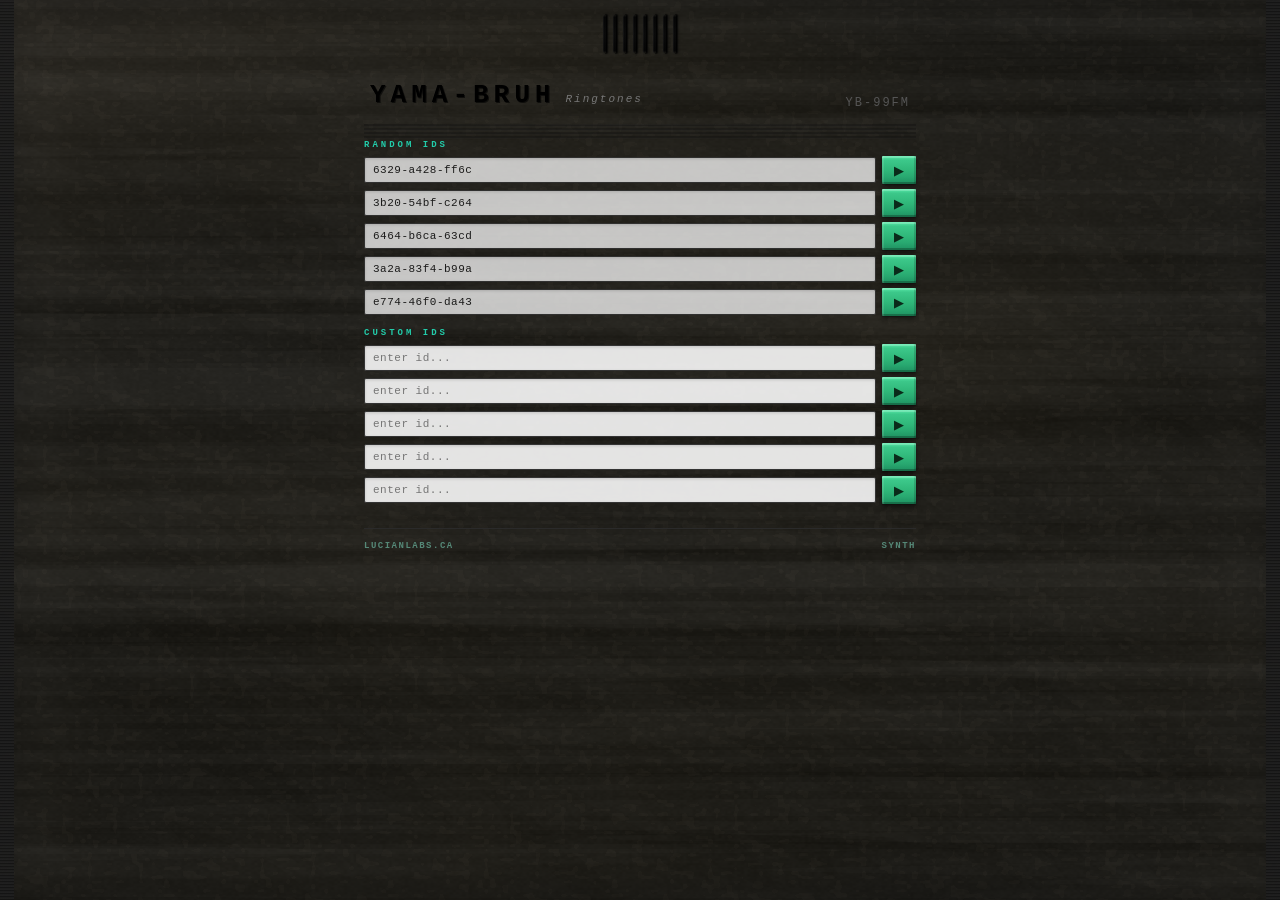
==== www/ringtones.html @ 9743370c "native synth binary with crossterm fix, FM voices, drums, soft limiter - Fix audio death: move cross" ====
<!DOCTYPE html>
<html lang="en">
<head>
  <meta charset="UTF-8">
  <meta name="viewport" content="width=device-width, initial-scale=1.0">
  <title>YAMA-BRUH — Ringtones</title>
  <link rel="icon" type="image/svg+xml" href="favicon.svg">
  <link rel="stylesheet" href="style.css">
</head>
<body>
  <!-- GLSL background canvas -->
  <canvas id="bg-canvas"></canvas>

  <div id="app">
    <!-- Air vents -->
    <div class="air-vents">
      <div class="vent-slat"></div>
      <div class="vent-slat"></div>
      <div class="vent-slat"></div>
      <div class="vent-slat"></div>
      <div class="vent-slat"></div>
      <div class="vent-slat"></div>
      <div class="vent-slat"></div>
      <div class="vent-slat"></div>
    </div>

    <!-- Header plate -->
    <div class="plate-header">
      <div class="brand-group">
        <a href="index.html" class="brand" style="text-decoration:none;color:inherit;">YAMA-BRUH</a>
        <div class="brand-sub">Ringtones</div>
      </div>
      <div class="model-text">YB-99FM</div>
    </div>

    <!-- Horizontal case grooves -->
    <div class="case-grooves"></div>

    <!-- Ringtone IDs -->
    <div class="id-section">
      <div class="panel-label">RANDOM IDs</div>
      <div id="random-ids" class="id-list"></div>
      <div class="panel-label">CUSTOM IDs</div>
      <div id="custom-ids" class="id-list"></div>
    </div>

    <!-- Footer -->
    <footer class="site-footer">
      <a href="https://lucianlabs.ca" class="footer-link" target="_blank" rel="noopener">lucianlabs.ca</a>
      <a href="index.html" class="footer-link">SYNTH</a>
    </footer>
  </div>

  <script src="synth.js"></script>
  <script src="drums.js"></script>
  <script src="midi.js"></script>
  <script src="app.js"></script>
</body>
</html>
---- www/style.css ----
/* ── Reset & Base ───────────────────────────────────────────────────── */
*, *::before, *::after { box-sizing: border-box; margin: 0; padding: 0; }

html, body {
  height: 100%;
  overflow-x: hidden;
  font-family: 'Courier New', monospace;
  background: #1a1a1a;
}

/* ── GLSL Background Canvas ────────────────────────────────────────── */
#bg-canvas {
  position: fixed;
  top: 0; left: 0;
  width: 100%; height: 100%;
  z-index: 0;
  pointer-events: none;
}

/* ── App Container ─────────────────────────────────────────────────── */
#app {
  position: relative;
  z-index: 1;
  max-width: 580px;
  margin: 0 auto;
  padding: 0 0 32px;
  min-height: 100vh;
}

/* ── Ridged edges (PSS-470 case texture) ───────────────────────────── */
#app::before, #app::after {
  content: '';
  position: fixed;
  top: 0;
  width: 14px;
  height: 100%;
  z-index: 2;
  pointer-events: none;
  background: repeating-linear-gradient(
    180deg,
    rgba(20,20,20,0.9) 0px,
    rgba(40,40,40,0.9) 1px,
    rgba(25,25,25,0.9) 2px,
    rgba(15,15,15,0.9) 3px
  );
}
#app::before { left: 0; }
#app::after { right: 0; }

/* ── Air Vents (vertical oriented, like real PSS-170 speaker grille) ─ */
.air-vents {
  display: flex;
  flex-direction: row;
  gap: 6px;
  padding: 14px 40px;
  margin-bottom: 4px;
  justify-content: center;
}

.vent-slat {
  width: 4px;
  height: 40px;
  background: linear-gradient(
    180deg,
    transparent 0%,
    #050505 8%,
    #0a0a0a 50%,
    #050505 92%,
    transparent 100%
  );
  border-radius: 2px;
  box-shadow:
    inset 1px 0 0 rgba(255,255,255,0.04),
    inset -1px 0 0 rgba(0,0,0,0.8),
    1px 0 1px rgba(0,0,0,0.6),
    2px 0 2px rgba(0,0,0,0.2);
}

/* ── Header Plate ──────────────────────────────────────────────────── */
.plate-header {
  display: flex;
  justify-content: space-between;
  align-items: flex-end;
  padding: 8px 20px 10px;
  margin-bottom: 4px;
}

.brand-group {
  display: flex;
  align-items: baseline;
  gap: 10px;
}

.brand {
  font-size: 26px;
  font-weight: bold;
  letter-spacing: 5px;
  color: #d0ccc4;
  text-shadow:
    1px 1px 0 rgba(0,0,0,0.6),
    -0.5px -0.5px 0 rgba(255,255,255,0.04);
}

.brand-sub {
  font-size: 11px;
  color: #777;
  letter-spacing: 2px;
  font-style: italic;
}

.model-text {
  font-size: 12px;
  color: #555;
  letter-spacing: 2px;
}

/* ── Panel Labels (shared) ─────────────────────────────────────────── */
.panel-label {
  font-size: 9px;
  letter-spacing: 3px;
  color: #22ccaa;
  margin-bottom: 6px;
  font-weight: bold;
  text-transform: uppercase;
}

/* ── Voice Bank Panel (reflective dark surface) ──────────────────── */
.voice-bank-panel {
  margin: 0 14px 0;
  padding: 10px 14px;
  background:
    linear-gradient(165deg, rgba(40,40,40,0.15) 0%, transparent 40%, rgba(60,60,60,0.08) 70%, transparent 100%),
    rgba(0,0,0,0.55);
  border: 1px solid #2a2a2a;
  border-top-color: #333;
  border-bottom-color: #222;
  border-radius: 2px;
  box-shadow:
    inset 0 1px 0 rgba(255,255,255,0.04),
    inset 0 -2px 6px rgba(0,0,0,0.5),
    0 1px 0 rgba(255,255,255,0.02);
  position: relative;
}

/* Subtle reflective sheen on voice bank */
.voice-bank-panel::before {
  content: '';
  position: absolute;
  top: 0;
  left: 0;
  right: 0;
  bottom: 0;
  background: linear-gradient(
    135deg,
    rgba(255,255,255,0.02) 0%,
    rgba(255,255,255,0.04) 20%,
    transparent 45%,
    rgba(255,255,255,0.01) 80%,
    transparent 100%
  );
  pointer-events: none;
  border-radius: 2px;
}

.voice-bank-grid {
  display: flex;
  flex-direction: column;
  flex-wrap: wrap;
  gap: 0 10px;
  max-height: 180px;
  overflow-x: auto;
  overflow-y: hidden;
}

.vb-entry {
  font-size: 9px;
  color: #22ccaa;
  padding: 1px 4px;
  cursor: pointer;
  white-space: nowrap;
  overflow: hidden;
  text-overflow: ellipsis;
  line-height: 1.7;
  border-radius: 1px;
  transition: background 0.1s;
  width: max-content;
  min-width: 100px;
}

.vb-entry:hover {
  background: rgba(34, 204, 170, 0.1);
}

.vb-entry.active {
  background: rgba(34, 204, 170, 0.2);
  color: #77ffdd;
  font-weight: bold;
}

/* Numbers are white/light, names are cyan — like the real keyboard */
.vb-num {
  color: #ccccbb;
  margin-right: 3px;
  font-weight: bold;
}

.vb-entry.active .vb-num {
  color: #eeffee;
}

/* Voice bank scrollbar */
.voice-bank-grid::-webkit-scrollbar { height: 4px; }
.voice-bank-grid::-webkit-scrollbar-track { background: transparent; }
.voice-bank-grid::-webkit-scrollbar-thumb {
  background: rgba(34, 204, 170, 0.25);
  border-radius: 2px;
}

/* ── Horizontal Grooves (between voice bank and controls) ────────── */
.case-grooves {
  height: 16px;
  margin: 0 14px;
  background: repeating-linear-gradient(
    180deg,
    rgba(30,30,30,0.0) 0px,
    rgba(10,10,10,0.6) 1px,
    rgba(40,40,40,0.3) 2px,
    rgba(20,20,20,0.1) 3px,
    rgba(30,30,30,0.0) 4px
  );
  position: relative;
}

.case-grooves::before {
  content: '';
  position: absolute;
  top: 0; left: 0; right: 0;
  height: 1px;
  background: linear-gradient(90deg, transparent 5%, rgba(255,255,255,0.03) 50%, transparent 95%);
}

/* ── Controls Row ──────────────────────────────────────────────────── */
.controls-row {
  display: flex;
  gap: 20px;
  margin: 0 14px 16px;
  align-items: flex-start;
}

/* ── Display Unit (7-segment) ──────────────────────────────────────── */
.display-unit {
  flex: 1;
}

.display-label {
  font-size: 9px;
  letter-spacing: 2px;
  color: #666;
  margin-bottom: 6px;
}

.seg-housing {
  background: #060606;
  border: 2px solid #222;
  border-top-color: #181818;
  border-bottom-color: #2a2a2a;
  border-radius: 4px;
  padding: 10px 16px;
  display: inline-block;
  box-shadow:
    inset 0 3px 12px rgba(0,0,0,0.95),
    inset 0 -1px 3px rgba(0,0,0,0.5),
    0 1px 0 rgba(255,255,255,0.04),
    0 2px 6px rgba(0,0,0,0.3);
  position: relative;
}

.seg-housing::before {
  content: '';
  position: absolute;
  top: 2px;
  left: 10%;
  right: 10%;
  height: 1px;
  background: linear-gradient(90deg, transparent, rgba(255,255,255,0.03), transparent);
}

.seg-digits {
  font-size: 40px;
  font-family: 'Courier New', monospace;
  font-weight: bold;
  color: #ff4444;
  text-shadow:
    0 0 8px rgba(255,68,68,0.5),
    0 0 20px rgba(255,68,68,0.25),
    0 0 40px rgba(255,68,68,0.1);
  letter-spacing: 6px;
  line-height: 1;
}

.preset-readout {
  font-size: 12px;
  color: #22ccaa;
  margin-top: 8px;
  letter-spacing: 1px;
  font-weight: bold;
}

.display-status {
  font-size: 10px;
  color: #558877;
  margin-top: 4px;
  letter-spacing: 1px;
  min-height: 14px;
}

/* ── Voice Selector (PSS-170 style) ──────────────────────────────── */
.voice-selector {
  flex-shrink: 0;
}

.selector-grid {
  display: flex;
  flex-direction: column;
  gap: 8px;
  background: rgba(0,0,0,0.3);
  padding: 10px 12px;
  border-radius: 3px;
  box-shadow:
    inset 0 2px 5px rgba(0,0,0,0.5),
    inset 0 -1px 0 rgba(255,255,255,0.02),
    0 1px 0 rgba(255,255,255,0.03);
}

.sel-row {
  display: flex;
  justify-content: center;
  gap: 8px;
}

.sel-cell {
  display: flex;
  flex-direction: column;
  align-items: center;
  gap: 3px;
}

.sel-label {
  font-size: 11px;
  font-weight: bold;
  color: #ccccbb;
  letter-spacing: 1px;
  line-height: 1.2;
}

/* ── Chamfered green buttons (shared style for voice selector) ───── */
.sel-btn {
  width: 50px;
  height: 18px;
  border: none;
  cursor: pointer;
  position: relative;
  margin-bottom: 2px;

  /* Rough matte plastic base */
  background:
    linear-gradient(180deg,
      #5aeaaa 0%,
      #3cc88a 12%,
      #30b87a 40%,
      #28a870 65%,
      #1e9060 88%,
      #1a7850 100%
    );
  /* Chamfered/beveled 3D edges */
  border-radius: 1px;
  box-shadow:
    /* Top chamfer highlight */
    inset 0 2px 0 rgba(255,255,255,0.2),
    /* Left chamfer highlight */
    inset 2px 0 0 rgba(255,255,255,0.1),
    /* Bottom chamfer shadow */
    inset 0 -2px 0 rgba(0,0,0,0.25),
    /* Right chamfer shadow */
    inset -2px 0 0 rgba(0,0,0,0.15),
    /* Drop shadow for depth */
    0 3px 4px rgba(0,0,0,0.5),
    0 1px 1px rgba(0,0,0,0.3);
  transition: transform 0.04s, box-shadow 0.04s;
}

/* Rough texture noise overlay */
.sel-btn::before {
  content: '';
  position: absolute;
  inset: 0;
  border-radius: 1px;
  background:
    repeating-linear-gradient(
      0deg,
      transparent 0px,
      rgba(0,0,0,0.03) 1px,
      transparent 2px
    ),
    repeating-linear-gradient(
      90deg,
      transparent 0px,
      rgba(255,255,255,0.02) 1px,
      transparent 2px
    );
  pointer-events: none;
}

/* Top highlight streak */
.sel-btn::after {
  content: '';
  position: absolute;
  top: 1px;
  left: 15%;
  right: 15%;
  height: 1px;
  background: linear-gradient(90deg, transparent, rgba(255,255,255,0.2), transparent);
  border-radius: 1px;
  pointer-events: none;
}

.sel-btn:active {
  transform: translateY(2px);
  box-shadow:
    inset 0 1px 0 rgba(255,255,255,0.1),
    inset 0 -1px 0 rgba(0,0,0,0.15),
    0 1px 1px rgba(0,0,0,0.4);
  background:
    linear-gradient(180deg,
      #30b87a 0%,
      #28a870 40%,
      #1e9060 80%,
      #1a7850 100%
    );
}

.sel-btn:active::after {
  opacity: 0;
}

/* ── Effects Column (left of voice selector) ─────────────────────── */
.effects-col {
  display: flex;
  flex-direction: column;
  gap: 6px;
  flex-shrink: 0;
  align-self: flex-end;
}

.effects-col .sel-label {
  font-size: 7px;
  letter-spacing: 0.5px;
}

/* Active state for effect toggle buttons (green → orange/lit) */
.fx-sel-btn.active {
  background:
    linear-gradient(180deg,
      #ffcc44 0%,
      #dd9922 12%,
      #cc8818 40%,
      #bb7710 65%,
      #aa6608 88%,
      #995500 100%
    );
  box-shadow:
    inset 0 2px 0 rgba(255,255,255,0.25),
    inset 2px 0 0 rgba(255,255,255,0.12),
    inset 0 -2px 0 rgba(0,0,0,0.25),
    inset -2px 0 0 rgba(0,0,0,0.15),
    0 0 8px rgba(255,180,40,0.3),
    0 3px 4px rgba(0,0,0,0.5);
}

/* ── ID Sections ───────────────────────────────────────────────────── */
.id-section {
  margin: 0 14px 16px;
}

.id-list {
  display: flex;
  flex-direction: column;
  gap: 5px;
  margin-bottom: 12px;
}

.id-row {
  display: flex;
  align-items: center;
  gap: 6px;
}

.id-field {
  flex: 1;
  padding: 6px 8px;
  border: 1px solid #333;
  border-radius: 2px;
  background: rgba(255,255,255,0.88);
  color: #1a1a1a;
  font-family: 'Courier New', monospace;
  font-size: 11px;
  letter-spacing: 0.5px;
  box-shadow: inset 0 1px 3px rgba(0,0,0,0.15);
}

.id-field:focus {
  outline: none;
  border-color: #22ccaa;
  background: rgba(255,255,255,0.95);
}

.id-field[readonly] {
  cursor: default;
  opacity: 0.85;
}

.play-btn {
  width: 34px;
  height: 28px;
  border: none;
  border-radius: 1px;
  background:
    linear-gradient(180deg,
      #5aeaaa 0%, #3cc88a 15%, #30b87a 50%, #28a870 75%, #1e9060 100%
    );
  color: #0a2a1a;
  font-size: 13px;
  cursor: pointer;
  box-shadow:
    inset 0 2px 0 rgba(255,255,255,0.2),
    inset 2px 0 0 rgba(255,255,255,0.1),
    inset 0 -2px 0 rgba(0,0,0,0.25),
    inset -2px 0 0 rgba(0,0,0,0.15),
    0 3px 4px rgba(0,0,0,0.4),
    0 1px 1px rgba(0,0,0,0.2);
  transition: transform 0.06s, box-shadow 0.06s;
  display: flex;
  align-items: center;
  justify-content: center;
}

.play-btn:active {
  transform: translateY(2px);
  box-shadow:
    inset 0 1px 0 rgba(255,255,255,0.1),
    0 1px 1px rgba(0,0,0,0.3);
}

.play-btn.playing {
  background: linear-gradient(180deg, #cc4444 0%, #aa2222 100%);
  color: #fff;
}

/* ── MIDI Row ──────────────────────────────────────────────────────── */
.midi-row {
  display: flex;
  gap: 8px;
  align-items: center;
  margin-bottom: 10px;
}

.midi-btn {
  padding: 8px 14px;
  border: 1px solid #333;
  border-radius: 3px;
  background: linear-gradient(180deg, #2a2a2a 0%, #1a1a1a 100%);
  color: #22ccaa;
  font-family: 'Courier New', monospace;
  font-size: 10px;
  font-weight: bold;
  letter-spacing: 1px;
  cursor: pointer;
  box-shadow: 0 2px 4px rgba(0,0,0,0.3);
  transition: background 0.15s;
}

.midi-btn:hover {
  background: linear-gradient(180deg, #333 0%, #222 100%);
}

.midi-btn.active {
  border-color: #22ccaa;
  color: #66ffdd;
}

.midi-select {
  flex: 1;
  padding: 6px 8px;
  border: 1px solid #333;
  border-radius: 2px;
  background: #1a1a1a;
  color: #22ccaa;
  font-family: 'Courier New', monospace;
  font-size: 10px;
  cursor: pointer;
}

.midi-select:disabled {
  opacity: 0.5;
  cursor: default;
}

/* ── Piano Keyboard ────────────────────────────────────────────────── */
.keyboard-section {
  margin: 0 14px;
  padding: 12px;
  background: rgba(0,0,0,0.25);
  border: 1px solid #2a2a2a;
  border-top-color: #222;
  border-bottom-color: #333;
  border-radius: 4px;
  box-shadow:
    inset 0 3px 8px rgba(0,0,0,0.3),
    inset 0 -1px 0 rgba(255,255,255,0.02),
    0 1px 0 rgba(255,255,255,0.03);
}

.keyboard {
  position: relative;
  height: 120px;
  display: flex;
  user-select: none;
  -webkit-user-select: none;
}

/* White keys — aged ivory/cream like the photos */
.key-white {
  flex: 1;
  background:
    linear-gradient(180deg,
      #e8e4dc 0%,
      #e0dcd4 20%,
      #d8d4cc 85%,
      #c8c4bb 100%
    );
  border: 1px solid #999;
  border-top: none;
  border-radius: 0 0 4px 4px;
  margin: 0 1px;
  cursor: pointer;
  position: relative;
  z-index: 1;
  box-shadow:
    0 4px 6px rgba(0,0,0,0.3),
    inset 0 -2px 3px rgba(0,0,0,0.06),
    inset 1px 0 0 rgba(255,255,255,0.3),
    inset -1px 0 0 rgba(0,0,0,0.05);
  transition: background 0.05s;
}

.key-white:active, .key-white.active {
  background: linear-gradient(180deg, #d0ccb8 0%, #c8c4b0 85%, #b8b4a0 100%);
  box-shadow:
    0 2px 3px rgba(0,0,0,0.3),
    inset 0 1px 2px rgba(0,0,0,0.1);
}

.key-black {
  position: absolute;
  width: 7%;
  height: 65%;
  background: linear-gradient(180deg, #2a2520 0%, #1a1510 70%, #0a0500 100%);
  border-radius: 0 0 3px 3px;
  cursor: pointer;
  z-index: 2;
  box-shadow:
    0 3px 5px rgba(0,0,0,0.5),
    inset 0 -2px 3px rgba(80,70,60,0.3);
  transition: background 0.05s, height 0.05s;
}

.key-black:active, .key-black.active {
  height: 63%;
  background: linear-gradient(180deg, #3a3530 0%, #2a2520 70%, #1a1510 100%);
  box-shadow:
    0 2px 3px rgba(0,0,0,0.4),
    inset 0 1px 2px rgba(0,0,0,0.2);
}

/* ── Tweak Section (collapsible) ───────────────────────────────────── */
.tweak-section {
  margin: 16px 14px 0;
}

.tweak-toggle {
  width: 100%;
  padding: 10px 14px;
  border: 1px solid #2a2a2a;
  border-radius: 4px;
  background: rgba(0,0,0,0.3);
  color: #22ccaa;
  font-family: 'Courier New', monospace;
  font-size: 10px;
  font-weight: bold;
  letter-spacing: 2px;
  cursor: pointer;
  text-align: left;
  transition: background 0.15s;
}

.tweak-toggle:hover {
  background: rgba(0,0,0,0.4);
}

.tweak-toggle.open {
  border-radius: 4px 4px 0 0;
  border-bottom: none;
}

.tweak-body {
  display: none;
  padding: 14px;
  border: 1px solid #2a2a2a;
  border-top: none;
  border-radius: 0 0 4px 4px;
  background: rgba(0,0,0,0.25);
}

.tweak-body.open {
  display: block;
}

.tweak-grid {
  display: grid;
  grid-template-columns: 1fr 1fr;
  gap: 10px 16px;
}

.tweak-param {
  display: flex;
  flex-direction: column;
  gap: 3px;
}

.tweak-param label {
  font-size: 8px;
  letter-spacing: 2px;
  color: #22ccaa;
  font-weight: bold;
}

.tweak-param input[type="range"] {
  width: 100%;
  height: 4px;
  -webkit-appearance: none;
  appearance: none;
  background: #333;
  border-radius: 2px;
  outline: none;
  cursor: pointer;
}

.tweak-param input[type="range"]::-webkit-slider-thumb {
  -webkit-appearance: none;
  width: 14px;
  height: 14px;
  border-radius: 50%;
  background: #3cc88a;
  border: 2px solid #1a1a1a;
  cursor: pointer;
}

.tweak-param input[type="range"]::-moz-range-thumb {
  width: 14px;
  height: 14px;
  border-radius: 50%;
  background: #3cc88a;
  border: 2px solid #1a1a1a;
  cursor: pointer;
}

.tw-val {
  font-size: 10px;
  color: #558877;
  font-family: 'Courier New', monospace;
  letter-spacing: 1px;
}

.tweak-reset {
  margin-top: 12px;
  padding: 8px 16px;
  border: 1px solid #333;
  border-radius: 3px;
  background: linear-gradient(180deg, #2a2a2a 0%, #1a1a1a 100%);
  color: #22ccaa;
  font-family: 'Courier New', monospace;
  font-size: 9px;
  font-weight: bold;
  letter-spacing: 2px;
  cursor: pointer;
  transition: background 0.15s;
}

.tweak-reset:hover {
  background: linear-gradient(180deg, #333 0%, #222 100%);
}

/* ── Visual Config TOD Controls ───────────────────────────────────── */
.tod-controls {
  display: flex;
  align-items: center;
  gap: 6px;
}

.tod-controls input[type="range"] {
  flex: 1;
}

.tod-mode-btn {
  padding: 3px 8px;
  border: 1px solid #333;
  border-radius: 2px;
  background: linear-gradient(180deg, #2a2a2a 0%, #1a1a1a 100%);
  color: #22ccaa;
  font-family: 'Courier New', monospace;
  font-size: 8px;
  font-weight: bold;
  letter-spacing: 1px;
  cursor: pointer;
  white-space: nowrap;
  box-shadow: 0 1px 2px rgba(0,0,0,0.3);
}

.tod-mode-btn.manual {
  color: #ff8844;
  border-color: #664422;
}

.vis-tod-param {
  grid-column: 1 / -1;
}

/* ── Editor Subtitles & MIDI Channel Grid ─────────────────────────── */
.editor-subtitle {
  font-size: 9px;
  letter-spacing: 3px;
  color: #22ccaa;
  font-weight: bold;
  text-transform: uppercase;
  margin-bottom: 8px;
  padding-bottom: 4px;
  border-bottom: 1px solid #2a2a2a;
}

.midi-subtitle {
  margin-top: 16px;
}

.ch-grid {
  display: grid;
  grid-template-columns: repeat(4, 1fr);
  gap: 6px;
}

.ch-slot {
  display: flex;
  flex-direction: column;
  align-items: center;
  gap: 3px;
  padding: 6px 4px;
  background: rgba(0,0,0,0.3);
  border: 1px solid #2a2a2a;
  border-radius: 3px;
}

.ch-num {
  font-size: 8px;
  font-weight: bold;
  letter-spacing: 1px;
  color: #558877;
}

.ch-name {
  font-size: 7px;
  color: #22ccaa;
  letter-spacing: 0.5px;
  text-align: center;
  white-space: nowrap;
  overflow: hidden;
  text-overflow: ellipsis;
  max-width: 100%;
  line-height: 1.3;
  min-height: 10px;
}

.ch-set-btn {
  padding: 3px 10px;
  border: 1px solid #333;
  border-radius: 2px;
  background: linear-gradient(180deg, #2a2a2a 0%, #1a1a1a 100%);
  color: #22ccaa;
  font-family: 'Courier New', monospace;
  font-size: 7px;
  font-weight: bold;
  letter-spacing: 1px;
  cursor: pointer;
  transition: background 0.1s;
}

.ch-set-btn:hover {
  background: linear-gradient(180deg, #333 0%, #222 100%);
  color: #77ffdd;
}

.ch-set-btn:active {
  transform: translateY(1px);
}

/* Drum channels (13-16) — yellow accent */
.ch-slot.drum-ch {
  border-color: #554400;
  background: rgba(60,40,0,0.25);
}

.ch-slot.drum-ch .ch-num {
  color: #cc9922;
}

.ch-slot.drum-ch .ch-name {
  color: #ddaa33;
}

.ch-slot.drum-ch .ch-set-btn {
  color: #ddaa33;
  border-color: #554400;
}

.ch-slot.drum-ch .ch-set-btn:hover {
  color: #ffcc44;
}

.ch-slot.active-ch {
  border-color: #44aa66;
  background: rgba(40,80,50,0.3);
  box-shadow: 0 0 6px rgba(68,170,102,0.3);
}

.ch-slot.active-ch .ch-num {
  color: #66cc88;
}

/* ── Rhythm Section (PSS-170 style) ──────────────────────────────── */
.rhythm-section {
  margin: 0 14px 16px;
  padding: 10px 14px;
  background: rgba(0,0,0,0.4);
  border: 1px solid #2a2a2a;
  border-top-color: #222;
  border-bottom-color: #333;
  border-radius: 2px;
  box-shadow:
    inset 0 2px 6px rgba(0,0,0,0.45),
    inset 0 -1px 0 rgba(255,255,255,0.02),
    0 1px 0 rgba(255,255,255,0.02);
}

.rhythm-grid {
  display: flex;
  gap: 10px;
  align-items: flex-start;
}

.rhythm-left,
.rhythm-right {
  display: flex;
  flex-direction: column;
  gap: 8px;
  flex-shrink: 0;
}

.rhythm-center {
  flex: 1;
  display: flex;
  flex-direction: column;
  gap: 8px;
}

.rhythm-row {
  display: flex;
  gap: 6px;
  justify-content: center;
}

.rhythm-cell {
  display: flex;
  flex-direction: column;
  align-items: center;
  gap: 3px;
}

.rhythm-label {
  font-family: 'Courier New', monospace;
  font-size: 8px;
  font-weight: bold;
  color: #ccccbb;
  letter-spacing: 0.5px;
  text-align: center;
  white-space: nowrap;
}

.rhythm-label-center {
  font-family: 'Courier New', monospace;
  font-size: 10px;
  font-weight: bold;
  color: #ccccbb;
  letter-spacing: 2px;
  text-align: center;
  margin-top: 2px;
}

/* ── Shared chamfered button base for rhythm ─────────────────────── */
.rhythm-btn {
  width: 52px;
  height: 18px;
  border: none;
  border-radius: 1px;
  cursor: pointer;
  position: relative;
  font-size: 0;
  line-height: 0;
  transition: transform 0.04s, box-shadow 0.04s;
}

/* Rough texture on all rhythm buttons */
.rhythm-btn::before {
  content: '';
  position: absolute;
  inset: 0;
  border-radius: 1px;
  background:
    repeating-linear-gradient(
      0deg,
      transparent 0px,
      rgba(0,0,0,0.04) 1px,
      transparent 2px
    ),
    repeating-linear-gradient(
      90deg,
      transparent 0px,
      rgba(255,255,255,0.02) 1px,
      transparent 2px
    );
  pointer-events: none;
}

.rhythm-btn:active {
  transform: translateY(2px);
  box-shadow:
    inset 0 1px 0 rgba(255,255,255,0.05),
    0 1px 1px rgba(0,0,0,0.3) !important;
}

/* Red transport buttons — chamfered */
.rhythm-red {
  background: linear-gradient(180deg, #dd4444 0%, #bb2828 20%, #992020 60%, #771818 100%);
  box-shadow:
    inset 0 2px 0 rgba(255,255,255,0.2),
    inset 2px 0 0 rgba(255,255,255,0.1),
    inset 0 -2px 0 rgba(0,0,0,0.3),
    inset -2px 0 0 rgba(0,0,0,0.2),
    0 3px 4px rgba(0,0,0,0.5);
  font-size: 7px;
  color: #fff;
  letter-spacing: 0.5px;
  font-family: 'Courier New', monospace;
  font-weight: bold;
  line-height: 18px;
}

.rhythm-red:hover {
  background: linear-gradient(180deg, #ee5555 0%, #cc3333 20%, #aa2828 60%, #882020 100%);
}

.rhythm-red.active {
  background: linear-gradient(180deg, #ff5555 0%, #dd3333 30%, #bb2020 70%, #991818 100%);
  box-shadow:
    inset 0 2px 0 rgba(255,255,255,0.25),
    inset 2px 0 0 rgba(255,255,255,0.12),
    inset 0 -2px 0 rgba(0,0,0,0.3),
    inset -2px 0 0 rgba(0,0,0,0.2),
    0 0 10px rgba(255,68,68,0.25),
    0 3px 4px rgba(0,0,0,0.5);
}

/* Grey pattern buttons — chamfered */
.rhythm-grey {
  background: linear-gradient(180deg, #999 0%, #777 15%, #606060 55%, #505050 85%, #444 100%);
  box-shadow:
    inset 0 2px 0 rgba(255,255,255,0.2),
    inset 2px 0 0 rgba(255,255,255,0.1),
    inset 0 -2px 0 rgba(0,0,0,0.3),
    inset -2px 0 0 rgba(0,0,0,0.2),
    0 3px 4px rgba(0,0,0,0.5);
}

.rhythm-grey:hover {
  background: linear-gradient(180deg, #aaa 0%, #888 15%, #707070 55%, #606060 85%, #555 100%);
}

.rhythm-grey.active {
  background: linear-gradient(180deg, #5aeaaa 0%, #3cc88a 15%, #30b87a 55%, #28a870 85%, #1e9060 100%);
  box-shadow:
    inset 0 2px 0 rgba(255,255,255,0.2),
    inset 2px 0 0 rgba(255,255,255,0.1),
    inset 0 -2px 0 rgba(0,0,0,0.25),
    inset -2px 0 0 rgba(0,0,0,0.15),
    0 0 10px rgba(34,204,170,0.2),
    0 3px 4px rgba(0,0,0,0.5);
}

/* Green tempo buttons — chamfered */
.rhythm-green {
  background: linear-gradient(180deg, #44dd88 0%, #2cb868 15%, #22a058 55%, #1a8848 85%, #147040 100%);
  box-shadow:
    inset 0 2px 0 rgba(255,255,255,0.2),
    inset 2px 0 0 rgba(255,255,255,0.1),
    inset 0 -2px 0 rgba(0,0,0,0.25),
    inset -2px 0 0 rgba(0,0,0,0.15),
    0 3px 4px rgba(0,0,0,0.5);
  font-size: 9px;
  color: #fff;
  line-height: 18px;
  font-family: 'Courier New', monospace;
  font-weight: bold;
}

.rhythm-green:hover {
  background: linear-gradient(180deg, #55ee99 0%, #38cc78 15%, #2ab068 55%, #209858 85%, #188048 100%);
}

/* Display row below grid */
.rhythm-display-row {
  display: flex;
  justify-content: space-between;
  align-items: center;
  margin-top: 6px;
  gap: 10px;
}

.rhythm-display {
  font-family: 'Courier New', monospace;
  font-size: 11px;
  font-weight: bold;
  color: #22ccaa;
  letter-spacing: 1px;
  padding: 4px 8px;
  background: #060606;
  border: 1px solid #222;
  border-radius: 3px;
  box-shadow: inset 0 2px 6px rgba(0,0,0,0.8);
  white-space: nowrap;
}

.tempo-display {
  font-family: 'Courier New', monospace;
  font-size: 14px;
  font-weight: bold;
  color: #ff4444;
  text-shadow: 0 0 6px rgba(255,68,68,0.3);
  letter-spacing: 1px;
}

.tempo-label {
  font-size: 8px;
  letter-spacing: 2px;
  color: #558877;
  font-weight: bold;
}

/* Step indicator dots */
.rhythm-steps {
  display: flex;
  gap: 4px;
  margin-top: 8px;
  justify-content: center;
}

.step-dot {
  width: 8px;
  height: 8px;
  border-radius: 50%;
  background: #1a1a1a;
  border: 1px solid #333;
  transition: background 0.05s, box-shadow 0.05s;
}

.step-dot:nth-child(4n+1) {
  border-color: #444;
}

.step-dot.active {
  background: #22ccaa;
  border-color: #22ccaa;
  box-shadow: 0 0 6px rgba(34,204,170,0.5);
}

.step-dot.beat {
  background: #ff4444;
  border-color: #ff4444;
  box-shadow: 0 0 6px rgba(255,68,68,0.4);
}

/* ── Footer ────────────────────────────────────────────────────────── */
.site-footer {
  display: flex;
  justify-content: space-between;
  align-items: center;
  margin: 24px 14px 0;
  padding: 12px 0 0;
  border-top: 1px solid #2a2a2a;
}

.footer-link {
  font-family: 'Courier New', monospace;
  font-size: 9px;
  font-weight: bold;
  letter-spacing: 1.5px;
  color: #558877;
  text-decoration: none;
  text-transform: uppercase;
  transition: color 0.15s;
}

.footer-link:hover {
  color: #22ccaa;
}

/* ── Responsiveness ────────────────────────────────────────────────── */
@media (max-width: 480px) {
  .brand { font-size: 20px; letter-spacing: 3px; }
  .voice-bank-grid { max-height: 140px; }
  .keyboard { height: 90px; }
  .sel-btn { width: 38px; }
  .seg-digits { font-size: 30px; }
  .controls-row { gap: 12px; }
  .id-field { font-size: 10px; padding: 5px 6px; }
  .tweak-grid { grid-template-columns: 1fr; }
  .rhythm-grid { flex-wrap: wrap; }
  .rhythm-btn { width: 42px; height: 14px; }
  .step-dot { width: 6px; height: 6px; }
}
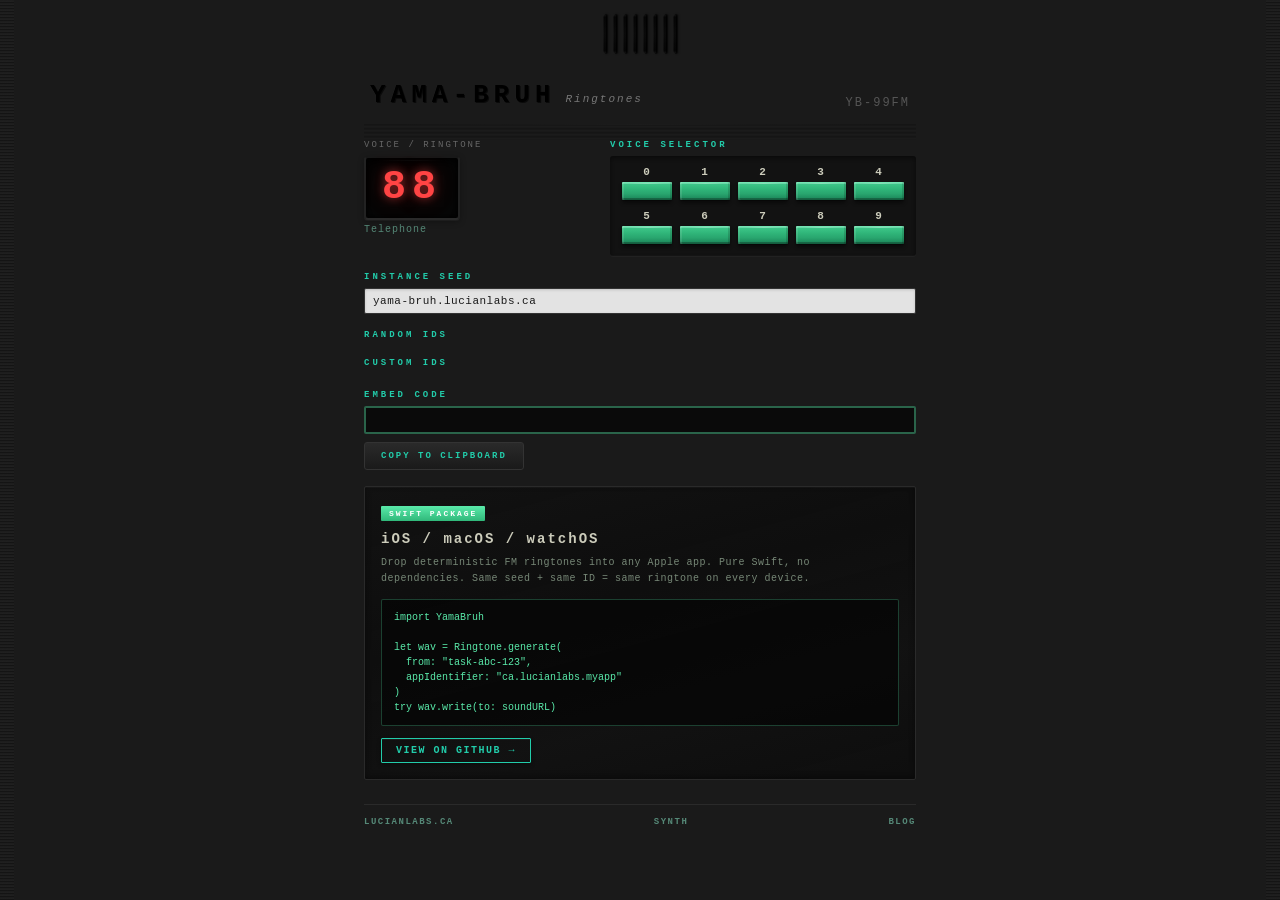
==== commit b52e8027: "shift-left digit entry + blog footer link + Swift CTA on ringtones Number entry now works like a rea" ====
--- a/www/ringtones.html
+++ b/www/ringtones.html
@@ -36,6 +36,45 @@
     <!-- Horizontal case grooves -->
     <div class="case-grooves"></div>
 
+    <!-- Controls: Display + Voice Selector -->
+    <div class="controls-row">
+      <div class="display-unit">
+        <div class="display-label">VOICE / RINGTONE</div>
+        <div class="seg-housing">
+          <div class="seg-digits" id="seg-digits">88</div>
+        </div>
+        <div class="display-status" id="lcd-info">Telephone</div>
+      </div>
+
+      <div class="voice-selector">
+        <div class="panel-label">VOICE SELECTOR</div>
+        <div class="selector-grid" id="selector-grid">
+          <div class="sel-row">
+            <div class="sel-cell"><span class="sel-label">0</span><button class="sel-btn" data-num="0"></button></div>
+            <div class="sel-cell"><span class="sel-label">1</span><button class="sel-btn" data-num="1"></button></div>
+            <div class="sel-cell"><span class="sel-label">2</span><button class="sel-btn" data-num="2"></button></div>
+            <div class="sel-cell"><span class="sel-label">3</span><button class="sel-btn" data-num="3"></button></div>
+            <div class="sel-cell"><span class="sel-label">4</span><button class="sel-btn" data-num="4"></button></div>
+          </div>
+          <div class="sel-row">
+            <div class="sel-cell"><span class="sel-label">5</span><button class="sel-btn" data-num="5"></button></div>
+            <div class="sel-cell"><span class="sel-label">6</span><button class="sel-btn" data-num="6"></button></div>
+            <div class="sel-cell"><span class="sel-label">7</span><button class="sel-btn" data-num="7"></button></div>
+            <div class="sel-cell"><span class="sel-label">8</span><button class="sel-btn" data-num="8"></button></div>
+            <div class="sel-cell"><span class="sel-label">9</span><button class="sel-btn" data-num="9"></button></div>
+          </div>
+        </div>
+      </div>
+    </div>
+
+    <!-- Seed Config -->
+    <div class="id-section">
+      <div class="panel-label">INSTANCE SEED</div>
+      <div class="id-row">
+        <input class="id-field" type="text" id="seed-input" value="yama-bruh.lucianlabs.ca">
+      </div>
+    </div>
+
     <!-- Ringtone IDs -->
     <div class="id-section">
       <div class="panel-label">RANDOM IDs</div>
@@ -44,16 +83,219 @@
       <div id="custom-ids" class="id-list"></div>
     </div>
 
+    <!-- Code Snippet -->
+    <div class="id-section">
+      <div class="panel-label">EMBED CODE</div>
+      <pre id="code-snippet" style="background:rgba(0,0,0,0.6);border:2px solid rgba(90,234,170,0.4);border-radius:2px;padding:12px;font-family:'Courier New',monospace;font-size:11px;color:#5aeaaa;white-space:pre-wrap;word-break:break-all;line-height:1.5;"></pre>
+      <button class="tweak-reset" id="copy-btn" style="margin-top:8px;">COPY TO CLIPBOARD</button>
+    </div>
+
+    <!-- Swift CTA -->
+    <div class="cta-section">
+      <div class="cta-badge">SWIFT PACKAGE</div>
+      <div class="cta-title">iOS / macOS / watchOS</div>
+      <div class="cta-body">
+        Drop deterministic FM ringtones into any Apple app. Pure Swift, no dependencies.
+        Same seed + same ID = same ringtone on every device.
+      </div>
+      <pre class="cta-code">import YamaBruh
+
+let wav = Ringtone.generate(
+  from: "task-abc-123",
+  appIdentifier: "ca.lucianlabs.myapp"
+)
+try wav.write(to: soundURL)</pre>
+      <a href="https://github.com/ELI7VH/yama-bruh" class="cta-link" target="_blank" rel="noopener">VIEW ON GITHUB &rarr;</a>
+    </div>
+
     <!-- Footer -->
     <footer class="site-footer">
       <a href="https://lucianlabs.ca" class="footer-link" target="_blank" rel="noopener">lucianlabs.ca</a>
       <a href="index.html" class="footer-link">SYNTH</a>
+      <a href="https://lucianlabs.ca/blog/yama-bruh.html" class="footer-link" target="_blank" rel="noopener">BLOG</a>
     </footer>
   </div>
 
-  <script src="synth.js"></script>
-  <script src="drums.js"></script>
-  <script src="midi.js"></script>
-  <script src="app.js"></script>
+  <script src="yamabruh-notify.js"></script>
+  <script>
+    const savedRingtonePreset = parseInt(localStorage.getItem('yamabruh_ringtone_preset') || '88');
+    const yb = new YamaBruhNotify({ seed: 'yama-bruh.lucianlabs.ca', preset: savedRingtonePreset });
+    const NAMES = YamaBruhNotify.PRESET_NAMES;
+
+    const lcdInfo = document.getElementById('lcd-info');
+    const segDigits = document.getElementById('seg-digits');
+    const randomContainer = document.getElementById('random-ids');
+    const customContainer = document.getElementById('custom-ids');
+
+    // Preset selection
+    let currentPreset = savedRingtonePreset;
+
+    function updateDisplay() {
+      segDigits.textContent = String(currentPreset).padStart(2, '0');
+      yb.preset = currentPreset;
+    }
+
+    function selectPreset(num) {
+      currentPreset = Math.max(0, Math.min(98, num));
+      updateDisplay();
+      lcdInfo.textContent = NAMES[currentPreset] || 'Preset ' + currentPreset;
+      localStorage.setItem('yamabruh_ringtone_preset', currentPreset);
+    }
+
+    function enterDigit(d) {
+      // Shift left: current ones digit becomes tens, new digit becomes ones
+      const oldOnes = currentPreset % 10;
+      const newPreset = (oldOnes * 10) + parseInt(d);
+      selectPreset(newPreset);
+    }
+
+    // Seed input
+    const seedInput = document.getElementById('seed-input');
+    const codeSnippet = document.getElementById('code-snippet');
+    const copyBtn = document.getElementById('copy-btn');
+
+    let lastPlayedId = 'some-event-id';
+
+    function updateSnippet() {
+      const s = seedInput.value || 'my-app';
+      const p = currentPreset;
+      codeSnippet.textContent =
+`<script src="https://yama-bruh.lucianlabs.ca/yamabruh-notify.js"><\/script>
+<script>
+  const notify = new YamaBruhNotify({
+    seed: '${s}',
+    preset: ${p},  // ${NAMES[p] || 'Preset ' + p}
+  });
+  notify.play(${lastPlayedId ? "'" + lastPlayedId + "'" : ''});
+<\/script>`;
+    }
+
+    seedInput.addEventListener('input', () => {
+      yb.seed = seedInput.value;
+      updateSnippet();
+    });
+
+    // Update snippet when preset changes too
+    const _origSelectPreset = selectPreset;
+    selectPreset = function(num) {
+      _origSelectPreset(num);
+      updateSnippet();
+    };
+
+    // Init display from saved preset
+    selectPreset(currentPreset);
+    updateSnippet();
+
+    copyBtn.addEventListener('click', () => {
+      navigator.clipboard.writeText(codeSnippet.textContent).then(() => {
+        lcdInfo.textContent = 'COPIED!';
+        setTimeout(() => { lcdInfo.textContent = ''; }, 1500);
+      });
+    });
+
+    // Voice selector buttons
+    document.querySelectorAll('.sel-btn[data-num]').forEach(btn => {
+      btn.addEventListener('pointerdown', () => enterDigit(btn.dataset.num));
+    });
+
+    // Keyboard: number keys + arrows
+    document.addEventListener('keydown', e => {
+      if (e.target.tagName === 'INPUT') return;
+      if (e.key >= '0' && e.key <= '9' && !e.ctrlKey && !e.altKey) {
+        e.preventDefault();
+        enterDigit(e.key);
+      } else if (e.key === 'ArrowUp') {
+        e.preventDefault();
+        selectPreset(currentPreset + 1);
+      } else if (e.key === 'ArrowDown') {
+        e.preventDefault();
+        selectPreset(currentPreset - 1);
+      }
+    });
+
+    // Generate random IDs
+    function generateId() {
+      const chars = 'abcdef0123456789';
+      let id = '';
+      for (let i = 0; i < 12; i++) {
+        id += chars[Math.floor(Math.random() * chars.length)];
+        if (i === 3 || i === 7) id += '-';
+      }
+      return id;
+    }
+
+    const randomIds = Array.from({ length: 3 }, generateId);
+    const savedCustom = JSON.parse(localStorage.getItem('yamabruh_custom_ids') || '["yama-bruh-id","",""]');
+    let activeBtn = null;
+
+    // Build random ID rows
+    randomIds.forEach((id, i) => {
+      const row = document.createElement('div');
+      row.className = 'id-row';
+      row.innerHTML = `
+        <input class="id-field" type="text" value="${id}" readonly>
+        <button class="play-btn" data-rid="${i}">&#9654;</button>
+      `;
+      randomContainer.appendChild(row);
+    });
+
+    // Build custom ID rows
+    for (let i = 0; i < 3; i++) {
+      const row = document.createElement('div');
+      row.className = 'id-row';
+      row.innerHTML = `
+        <input class="id-field custom-input" type="text" value="${savedCustom[i] || ''}" placeholder="enter id..." data-ci="${i}">
+        <button class="play-btn" data-cid="${i}">&#9654;</button>
+      `;
+      customContainer.appendChild(row);
+    }
+
+    // Save custom IDs on input
+    document.querySelectorAll('.custom-input').forEach(input => {
+      input.addEventListener('input', () => {
+        savedCustom[parseInt(input.dataset.ci)] = input.value;
+        localStorage.setItem('yamabruh_custom_ids', JSON.stringify(savedCustom));
+      });
+    });
+
+    // Play buttons
+    document.addEventListener('click', e => {
+      const btn = e.target.closest('.play-btn');
+      if (!btn) return;
+
+      let idStr = '';
+      if (btn.dataset.rid !== undefined) {
+        idStr = randomIds[parseInt(btn.dataset.rid)];
+      } else if (btn.dataset.cid !== undefined) {
+        idStr = savedCustom[parseInt(btn.dataset.cid)] || '';
+      }
+      const isRandom = !idStr;
+
+      // Stop previous
+      if (activeBtn) {
+        activeBtn.classList.remove('playing');
+        yb.stop();
+      }
+
+      btn.classList.add('playing');
+      activeBtn = btn;
+      if (isRandom) {
+        lastPlayedId = null;
+        lcdInfo.textContent = 'PLAYING: random';
+      } else {
+        lastPlayedId = idStr;
+        lcdInfo.textContent = 'PLAYING: ' + idStr.substring(0, 16);
+      }
+      updateSnippet();
+
+      yb.play(isRandom ? undefined : idStr, {
+        onDone: () => {
+          btn.classList.remove('playing');
+          if (activeBtn === btn) activeBtn = null;
+          lcdInfo.textContent = '';
+        }
+      });
+    });
+  </script>
 </body>
 </html>
--- a/www/style.css
+++ b/www/style.css
@@ -519,6 +519,20 @@
   opacity: 0.85;
 }
 
+pre.code-snippet {
+  background: rgba(0,0,0,0.6);
+  border: 2px solid rgba(90,234,170,0.4);
+  border-radius: 2px;
+  padding: 12px;
+  font-family: 'Courier New', monospace;
+  font-size: 11px;
+  color: #5aeaaa;
+  white-space: pre-wrap;
+  word-break: break-all;
+  line-height: 1.5;
+  overflow-x: auto;
+}
+
 .play-btn {
   width: 34px;
   height: 28px;
@@ -1205,6 +1219,88 @@
   box-shadow: 0 0 6px rgba(255,68,68,0.4);
 }
 
+/* ── CTA Section (Swift package promo) ────────────────────────────── */
+.cta-section {
+  margin: 0 14px 16px;
+  padding: 16px;
+  background:
+    linear-gradient(165deg, rgba(40,40,40,0.15) 0%, transparent 40%, rgba(60,60,60,0.08) 70%, transparent 100%),
+    rgba(0,0,0,0.45);
+  border: 1px solid #2a2a2a;
+  border-radius: 2px;
+  box-shadow:
+    inset 0 1px 0 rgba(255,255,255,0.03),
+    inset 0 -2px 6px rgba(0,0,0,0.4);
+  position: relative;
+}
+
+.cta-badge {
+  display: inline-block;
+  font-family: 'Courier New', monospace;
+  font-size: 8px;
+  font-weight: bold;
+  letter-spacing: 2px;
+  color: #fff;
+  background: linear-gradient(180deg, #5aeaaa 0%, #30b87a 100%);
+  padding: 3px 8px;
+  border-radius: 1px;
+  margin-bottom: 10px;
+}
+
+.cta-title {
+  font-family: 'Courier New', monospace;
+  font-size: 14px;
+  font-weight: bold;
+  letter-spacing: 2px;
+  color: #ccccbb;
+  margin-bottom: 8px;
+}
+
+.cta-body {
+  font-family: 'Courier New', monospace;
+  font-size: 10px;
+  color: #778877;
+  line-height: 1.6;
+  letter-spacing: 0.5px;
+  margin-bottom: 12px;
+}
+
+.cta-code {
+  background: rgba(0,0,0,0.5);
+  border: 1px solid rgba(90,234,170,0.25);
+  border-radius: 2px;
+  padding: 10px 12px;
+  font-family: 'Courier New', monospace;
+  font-size: 10px;
+  color: #5aeaaa;
+  line-height: 1.5;
+  white-space: pre-wrap;
+  overflow-x: auto;
+  margin-bottom: 12px;
+}
+
+.cta-link {
+  display: inline-block;
+  font-family: 'Courier New', monospace;
+  font-size: 10px;
+  font-weight: bold;
+  letter-spacing: 1.5px;
+  color: #22ccaa;
+  text-decoration: none;
+  padding: 6px 14px;
+  border: 1px solid #22ccaa;
+  border-radius: 1px;
+  transition: background 0.15s, color 0.15s;
+  box-shadow:
+    inset 0 1px 0 rgba(255,255,255,0.05),
+    0 2px 4px rgba(0,0,0,0.3);
+}
+
+.cta-link:hover {
+  background: rgba(34,204,170,0.15);
+  color: #77ffdd;
+}
+
 /* ── Footer ────────────────────────────────────────────────────────── */
 .site-footer {
   display: flex;
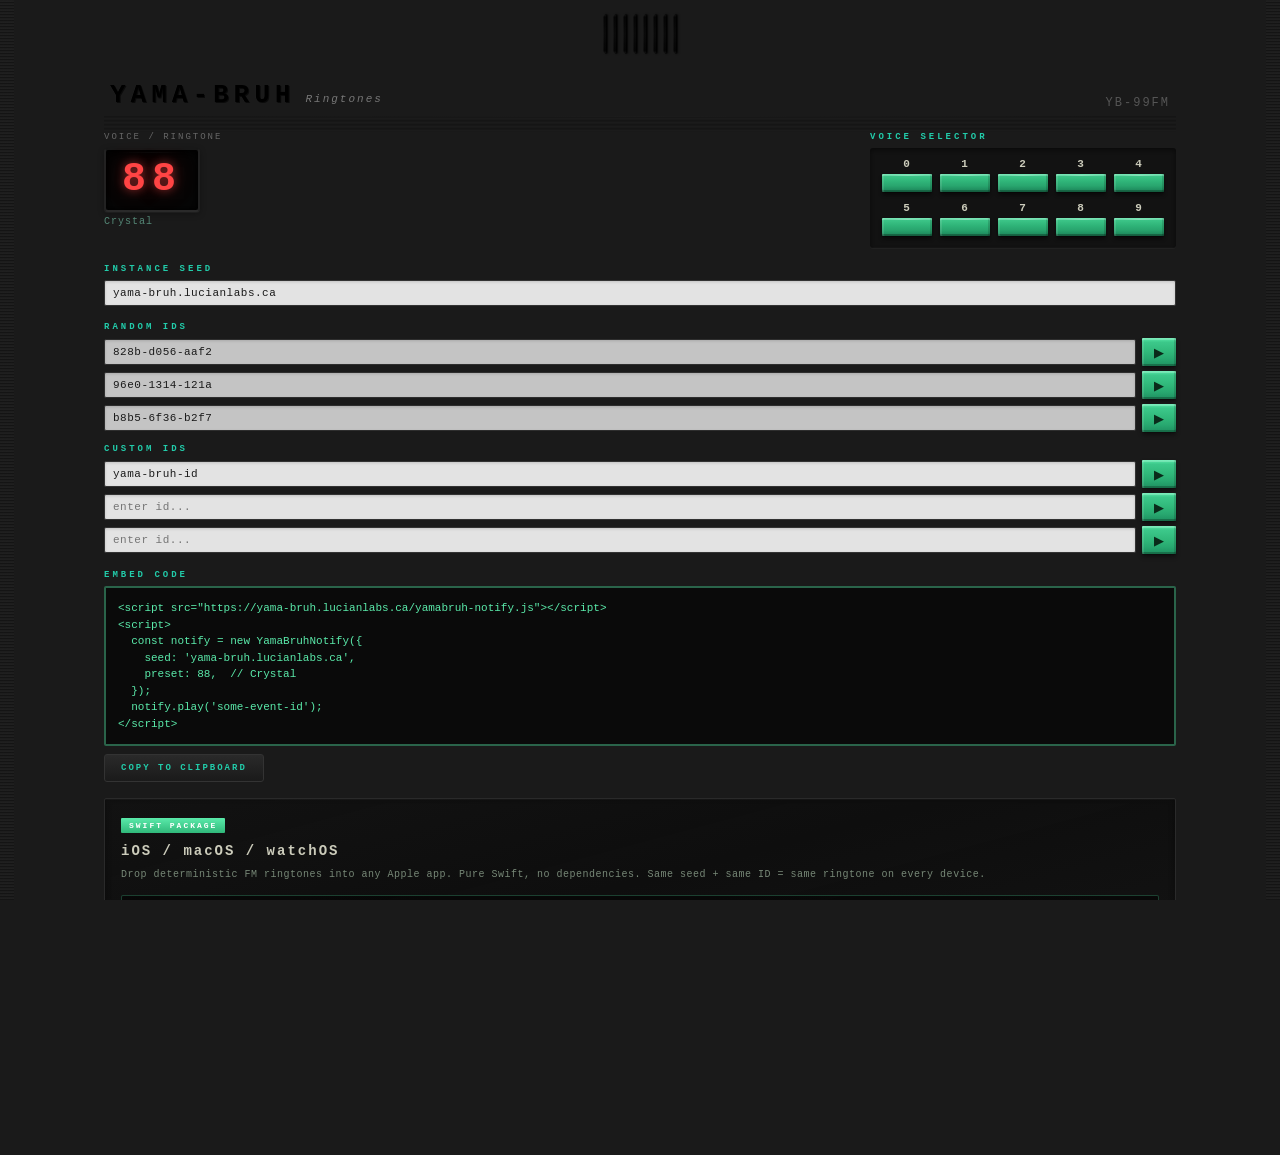
==== commit 60a7bf7f: "feat: add ll-shop badge across all yama-bruh pages Co-Authored-By: Ana Iliovic <ana@thevii.app>" ====
--- a/www/ringtones.html
+++ b/www/ringtones.html
@@ -6,6 +6,9 @@
   <title>YAMA-BRUH — Ringtones</title>
   <link rel="icon" type="image/svg+xml" href="favicon.svg">
   <link rel="stylesheet" href="style.css">
+  <script async src="https://www.googletagmanager.com/gtag/js?id=G-HJPFEY11D7"></script>
+  <script>window.dataLayer=window.dataLayer||[];function gtag(){dataLayer.push(arguments)}gtag('js',new Date());gtag('config','G-HJPFEY11D7')</script>
+  <script>if(!location.hash) history.replaceState(null,'',location.pathname+'#ringtones')</script>
 </head>
 <body>
   <!-- GLSL background canvas -->
@@ -27,7 +30,7 @@
     <!-- Header plate -->
     <div class="plate-header">
       <div class="brand-group">
-        <a href="index.html" class="brand" style="text-decoration:none;color:inherit;">YAMA-BRUH</a>
+        <a href="index.html#synth" class="brand" style="text-decoration:none;color:inherit;">YAMA-BRUH</a>
         <div class="brand-sub">Ringtones</div>
       </div>
       <div class="model-text">YB-99FM</div>
@@ -111,7 +114,9 @@
     <!-- Footer -->
     <footer class="site-footer">
       <a href="https://lucianlabs.ca" class="footer-link" target="_blank" rel="noopener">lucianlabs.ca</a>
-      <a href="index.html" class="footer-link">SYNTH</a>
+      <a href="index.html#synth" class="footer-link">SYNTH</a>
+      <a href="ymwave.html#ymwave" class="footer-link">YMWAVE</a>
+      <a href="simplym.html#simplym" class="footer-link">SIMPLYM</a>
       <a href="https://lucianlabs.ca/blog/yama-bruh.html" class="footer-link" target="_blank" rel="noopener">BLOG</a>
     </footer>
   </div>
@@ -297,5 +302,6 @@
       });
     });
   </script>
+  <script src="https://lucianlabs.ca/choppa-badge.js"></script>
 </body>
 </html>
--- a/www/style.css
+++ b/www/style.css
@@ -1,3 +1,13 @@
+:root {
+  --accent: #22ccaa;
+  --accent-10: var(--accent-10);
+  --accent-15: rgba(34, 204, 170, 0.15);
+  --accent-20: var(--accent-20);
+  --accent-25: var(--accent-25);
+  --accent-50: rgba(34, 204, 170, 0.5);
+  --accent-08: rgba(34, 204, 170, 0.08);
+}
+
 /* ── Reset & Base ───────────────────────────────────────────────────── */
 *, *::before, *::after { box-sizing: border-box; margin: 0; padding: 0; }
 
@@ -21,7 +31,7 @@
 #app {
   position: relative;
   z-index: 1;
-  max-width: 580px;
+  max-width: 1100px;
   margin: 0 auto;
   padding: 0 0 32px;
   min-height: 100vh;
@@ -82,7 +92,7 @@
   justify-content: space-between;
   align-items: flex-end;
   padding: 8px 20px 10px;
-  margin-bottom: 4px;
+  margin-bottom: calc(4px - 0.5rem);
 }
 
 .brand-group {
@@ -118,10 +128,64 @@
 .panel-label {
   font-size: 9px;
   letter-spacing: 3px;
-  color: #22ccaa;
+  color: var(--accent);
   margin-bottom: 6px;
   font-weight: bold;
   text-transform: uppercase;
+}
+
+.voice-bank-header {
+  display: flex;
+  justify-content: space-between;
+  align-items: center;
+}
+
+.bank-toggle-group {
+  display: flex;
+  align-items: center;
+  gap: 6px;
+}
+
+.bank-btn {
+  width: 24px;
+  height: 20px;
+  border: 1px solid #333;
+  border-radius: 2px;
+  background: rgba(0,0,0,0.4);
+  color: #555;
+  font-family: 'Courier New', monospace;
+  font-size: 10px;
+  font-weight: bold;
+  cursor: pointer;
+  padding: 0;
+}
+
+.bank-btn.active {
+  background: var(--accent-20);
+  color: var(--accent);
+  border-color: var(--accent);
+}
+
+.preset-name-input {
+  background: rgba(0,0,0,0.4);
+  border: 1px solid #2a2a2a;
+  border-radius: 3px;
+  color: #d0ccc4;
+  font-family: 'Courier New', monospace;
+  font-size: 10px;
+  letter-spacing: 1px;
+  padding: 3px 8px;
+  width: 160px;
+  text-align: right;
+  outline: none;
+}
+
+.preset-name-input:focus {
+  border-color: var(--accent);
+}
+
+.preset-name-input::placeholder {
+  color: #444;
 }
 
 /* ── Voice Bank Panel (reflective dark surface) ──────────────────── */
@@ -174,7 +238,7 @@
 
 .vb-entry {
   font-size: 9px;
-  color: #22ccaa;
+  color: var(--accent);
   padding: 1px 4px;
   cursor: pointer;
   white-space: nowrap;
@@ -188,11 +252,11 @@
 }
 
 .vb-entry:hover {
-  background: rgba(34, 204, 170, 0.1);
+  background: var(--accent-10);
 }
 
 .vb-entry.active {
-  background: rgba(34, 204, 170, 0.2);
+  background: var(--accent-20);
   color: #77ffdd;
   font-weight: bold;
 }
@@ -212,7 +276,7 @@
 .voice-bank-grid::-webkit-scrollbar { height: 4px; }
 .voice-bank-grid::-webkit-scrollbar-track { background: transparent; }
 .voice-bank-grid::-webkit-scrollbar-thumb {
-  background: rgba(34, 204, 170, 0.25);
+  background: var(--accent-25);
   border-radius: 2px;
 }
 
@@ -300,7 +364,7 @@
 
 .preset-readout {
   font-size: 12px;
-  color: #22ccaa;
+  color: var(--accent);
   margin-top: 8px;
   letter-spacing: 1px;
   font-weight: bold;
@@ -510,7 +574,7 @@
 
 .id-field:focus {
   outline: none;
-  border-color: #22ccaa;
+  border-color: var(--accent);
   background: rgba(255,255,255,0.95);
 }
 
@@ -583,7 +647,7 @@
   border: 1px solid #333;
   border-radius: 3px;
   background: linear-gradient(180deg, #2a2a2a 0%, #1a1a1a 100%);
-  color: #22ccaa;
+  color: var(--accent);
   font-family: 'Courier New', monospace;
   font-size: 10px;
   font-weight: bold;
@@ -598,7 +662,7 @@
 }
 
 .midi-btn.active {
-  border-color: #22ccaa;
+  border-color: var(--accent);
   color: #66ffdd;
 }
 
@@ -608,7 +672,7 @@
   border: 1px solid #333;
   border-radius: 2px;
   background: #1a1a1a;
-  color: #22ccaa;
+  color: var(--accent);
   font-family: 'Courier New', monospace;
   font-size: 10px;
   cursor: pointer;
@@ -696,6 +760,134 @@
     inset 0 1px 2px rgba(0,0,0,0.2);
 }
 
+/* ── Two-column layout ─────────────────────────────────────────────── */
+.layout-columns {
+  display: flex;
+  gap: 0;
+  align-items: flex-start;
+}
+
+.main-col {
+  flex: 0 0 580px;
+  min-width: 0;
+  padding-top: 1rem;
+}
+
+.config-col {
+  flex: 1;
+  min-width: 280px;
+  padding-top: 2rem;
+}
+
+.config-col-header {
+  display: flex;
+  justify-content: flex-end;
+  margin: 0 8px 6px 0;
+}
+
+.midi-learn-global {
+  padding: 4px 12px;
+  border: 1px solid #333;
+  border-radius: 3px;
+  background: rgba(0,0,0,0.4);
+  color: #888;
+  font-family: 'Courier New', monospace;
+  font-size: 9px;
+  letter-spacing: 2px;
+  font-weight: bold;
+  cursor: pointer;
+}
+
+.midi-learn-global:hover {
+  background: rgba(0,0,0,0.5);
+  color: #aaa;
+}
+
+.midi-learn-global.active {
+  background: var(--accent-20);
+  color: var(--accent);
+  border-color: var(--accent);
+  animation: learn-pulse 1s ease-in-out infinite;
+}
+
+@keyframes learn-pulse {
+  0%, 100% { opacity: 1; }
+  50% { opacity: 0.6; }
+}
+
+.learn-target {
+  outline: 2px solid var(--accent) !important;
+  outline-offset: 2px;
+}
+
+.config-col .tweak-section {
+  margin: 8px 8px 0 0;
+}
+
+/* ── FX Modules ────────────────────────────────────────────────────── */
+.fx-module {
+  margin-bottom: 6px;
+}
+
+.fx-module:last-child {
+  margin-bottom: 0;
+}
+
+.fx-module-label {
+  font-size: 8px;
+  letter-spacing: 2px;
+  color: #888;
+  margin-bottom: 6px;
+  font-weight: bold;
+}
+
+.fx-knobs {
+  display: flex;
+  gap: 10px;
+  align-items: flex-end;
+}
+
+.fx-knob-group {
+  display: flex;
+  flex-direction: column;
+  gap: 3px;
+  flex: 1;
+  min-width: 0;
+}
+
+.fx-knob-group label {
+  font-size: 8px;
+  letter-spacing: 1px;
+  color: #777;
+  font-weight: bold;
+}
+
+.fx-knob-group input[type="range"] {
+  width: 100%;
+}
+
+.fx-knob-group .tw-val {
+  font-size: 9px;
+  color: #aaa;
+  text-align: center;
+}
+
+.fx-select {
+  background: rgba(0,0,0,0.5);
+  border: 1px solid #333;
+  border-radius: 3px;
+  color: #d0ccc4;
+  font-family: 'Courier New', monospace;
+  font-size: 10px;
+  padding: 3px 4px;
+  outline: none;
+  width: 100%;
+}
+
+.fx-select:focus {
+  border-color: var(--accent);
+}
+
 /* ── Tweak Section (collapsible) ───────────────────────────────────── */
 .tweak-section {
   margin: 16px 14px 0;
@@ -707,7 +899,7 @@
   border: 1px solid #2a2a2a;
   border-radius: 4px;
   background: rgba(0,0,0,0.3);
-  color: #22ccaa;
+  color: var(--accent);
   font-family: 'Courier New', monospace;
   font-size: 10px;
   font-weight: bold;
@@ -754,8 +946,98 @@
 .tweak-param label {
   font-size: 8px;
   letter-spacing: 2px;
-  color: #22ccaa;
-  font-weight: bold;
+  color: var(--accent);
+  font-weight: bold;
+}
+
+.seq-options-row {
+  display: flex;
+  align-items: center;
+  gap: 12px;
+  margin-bottom: 8px;
+}
+
+.seq-options-row .seq-toggle-param {
+  display: flex;
+  align-items: center;
+  gap: 6px;
+}
+
+.seq-hint-btn {
+  width: 20px;
+  height: 20px;
+  border-radius: 50%;
+  border: 1px solid #444;
+  background: rgba(0,0,0,0.3);
+  color: var(--accent);
+  font-size: 11px;
+  font-weight: bold;
+  cursor: pointer;
+  margin-left: auto;
+  line-height: 1;
+  padding: 0;
+}
+
+.seq-hint-btn:hover {
+  background: var(--accent-15);
+}
+
+.seq-note {
+  margin: 0 0 10px;
+  color: #7fa597;
+  font-size: 9px;
+  line-height: 1.5;
+}
+
+.seq-note code {
+  color: var(--accent);
+  font-size: 9px;
+}
+
+.seq-grid {
+  margin-bottom: 10px;
+}
+
+.seq-grid input[type="text"] {
+  width: 100%;
+  padding: 7px 8px;
+  border: 1px solid #333;
+  border-radius: 2px;
+  background: #161616;
+  color: var(--accent);
+  font-family: 'Courier New', monospace;
+  font-size: 10px;
+  box-sizing: border-box;
+}
+
+.seq-grid textarea,
+.seq-textarea {
+  width: 100%;
+  min-height: 190px;
+  padding: 7px 8px;
+  border: 1px solid #333;
+  border-radius: 2px;
+  background: #161616;
+  color: var(--accent);
+  font-family: 'Courier New', monospace;
+  font-size: 10px;
+  line-height: 1.45;
+  resize: vertical;
+  box-sizing: border-box;
+}
+
+.seq-wide {
+  grid-column: 1 / -1;
+}
+
+.seq-algorithm-val {
+  white-space: pre-wrap;
+  word-break: break-word;
+}
+
+.seq-toggle-param input[type="checkbox"] {
+  width: 16px;
+  height: 16px;
 }
 
 .tweak-param input[type="range"] {
@@ -801,7 +1083,7 @@
   border: 1px solid #333;
   border-radius: 3px;
   background: linear-gradient(180deg, #2a2a2a 0%, #1a1a1a 100%);
-  color: #22ccaa;
+  color: var(--accent);
   font-family: 'Courier New', monospace;
   font-size: 9px;
   font-weight: bold;
@@ -812,6 +1094,55 @@
 
 .tweak-reset:hover {
   background: linear-gradient(180deg, #333 0%, #222 100%);
+}
+
+.tweak-btn-row {
+  display: flex;
+  gap: 8px;
+  margin-top: 12px;
+}
+
+.tweak-btn-row .tweak-reset {
+  margin-top: 0;
+  flex: 1;
+}
+
+.tweak-learn {
+  padding: 8px 16px;
+  border: 1px solid #333;
+  border-radius: 3px;
+  background: linear-gradient(180deg, #2a2a2a 0%, #1a1a1a 100%);
+  color: #888;
+  font-family: 'Courier New', monospace;
+  font-size: 9px;
+  font-weight: bold;
+  letter-spacing: 2px;
+  cursor: pointer;
+  transition: background 0.15s, color 0.15s, border-color 0.15s;
+}
+
+.tweak-learn:hover {
+  background: linear-gradient(180deg, #333 0%, #222 100%);
+  color: #cc8822;
+}
+
+.tweak-learn.active {
+  background: linear-gradient(180deg, #3a2a1a 0%, #2a1a0a 100%);
+  color: #ffaa33;
+  border-color: #cc8822;
+  animation: learn-pulse 1s ease-in-out infinite;
+}
+
+@keyframes learn-pulse {
+  0%, 100% { opacity: 1; }
+  50% { opacity: 0.6; }
+}
+
+/* Slider waiting for CC assignment */
+.tweak-param input[type="range"].learn-waiting {
+  outline: 2px solid #ffaa33;
+  outline-offset: 2px;
+  animation: learn-pulse 0.8s ease-in-out infinite;
 }
 
 /* ── Visual Config TOD Controls ───────────────────────────────────── */
@@ -830,7 +1161,7 @@
   border: 1px solid #333;
   border-radius: 2px;
   background: linear-gradient(180deg, #2a2a2a 0%, #1a1a1a 100%);
-  color: #22ccaa;
+  color: var(--accent);
   font-family: 'Courier New', monospace;
   font-size: 8px;
   font-weight: bold;
@@ -853,7 +1184,7 @@
 .editor-subtitle {
   font-size: 9px;
   letter-spacing: 3px;
-  color: #22ccaa;
+  color: var(--accent);
   font-weight: bold;
   text-transform: uppercase;
   margin-bottom: 8px;
@@ -891,7 +1222,7 @@
 
 .ch-name {
   font-size: 7px;
-  color: #22ccaa;
+  color: var(--accent);
   letter-spacing: 0.5px;
   text-align: center;
   white-space: nowrap;
@@ -907,7 +1238,7 @@
   border: 1px solid #333;
   border-radius: 2px;
   background: linear-gradient(180deg, #2a2a2a 0%, #1a1a1a 100%);
-  color: #22ccaa;
+  color: var(--accent);
   font-family: 'Courier New', monospace;
   font-size: 7px;
   font-weight: bold;
@@ -1123,7 +1454,7 @@
     inset 2px 0 0 rgba(255,255,255,0.1),
     inset 0 -2px 0 rgba(0,0,0,0.25),
     inset -2px 0 0 rgba(0,0,0,0.15),
-    0 0 10px rgba(34,204,170,0.2),
+    0 0 10px var(--accent-20),
     0 3px 4px rgba(0,0,0,0.5);
 }
 
@@ -1156,11 +1487,109 @@
   gap: 10px;
 }
 
+.drum-map-header {
+  display: flex;
+  justify-content: space-between;
+  align-items: center;
+  margin-bottom: 0;
+}
+
+.drum-map-header .editor-subtitle {
+  margin-bottom: 0;
+}
+
+.drum-pad-grid {
+  display: grid;
+  grid-template-columns: repeat(4, minmax(0, 1fr));
+  gap: 10px;
+  margin-bottom: 14px;
+}
+
+.drum-pad {
+  border: 1px solid #2a2a2a;
+  border-radius: 4px;
+  background: linear-gradient(180deg, rgba(32,32,32,0.95) 0%, rgba(16,16,16,0.95) 100%);
+  padding: 10px;
+  display: flex;
+  flex-direction: column;
+  gap: 4px;
+  cursor: pointer;
+  transition: border-color 0.15s, box-shadow 0.15s, transform 0.06s;
+}
+
+.drum-pad:hover {
+  border-color: #3cc88a;
+}
+
+.drum-pad.active {
+  border-color: var(--accent);
+  box-shadow: 0 0 0 1px var(--accent-25), 0 0 14px var(--accent-08);
+}
+
+.drum-pad.playing {
+  transform: translateY(1px);
+  box-shadow: 0 0 0 1px rgba(255,204,102,0.4), 0 0 16px rgba(255,204,102,0.12);
+}
+
+.drum-pad-key {
+  font-family: 'Courier New', monospace;
+  font-size: 18px;
+  font-weight: bold;
+  color: #e6e0c8;
+  letter-spacing: 2px;
+}
+
+.drum-pad-name {
+  font-family: 'Courier New', monospace;
+  font-size: 10px;
+  color: var(--accent);
+  letter-spacing: 1px;
+  text-transform: uppercase;
+}
+
+.drum-pad-meta {
+  font-family: 'Courier New', monospace;
+  font-size: 9px;
+  color: #7f8b7f;
+}
+
+.drum-editor-head {
+  display: flex;
+  justify-content: space-between;
+  align-items: center;
+  gap: 10px;
+  margin-bottom: 10px;
+}
+
+.drum-editor-name {
+  font-family: 'Courier New', monospace;
+  font-size: 12px;
+  font-weight: bold;
+  color: #e6e0c8;
+  letter-spacing: 2px;
+}
+
+.drum-tweak-grid select,
+.drum-tweak-grid input[type="text"] {
+  width: 100%;
+  padding: 6px 8px;
+  border: 1px solid #333;
+  border-radius: 3px;
+  background: rgba(0,0,0,0.4);
+  color: #d8d0b8;
+  font-family: 'Courier New', monospace;
+  font-size: 10px;
+}
+
+.drum-tweak-grid input[type="text"] {
+  text-transform: uppercase;
+}
+
 .rhythm-display {
   font-family: 'Courier New', monospace;
   font-size: 11px;
   font-weight: bold;
-  color: #22ccaa;
+  color: var(--accent);
   letter-spacing: 1px;
   padding: 4px 8px;
   background: #060606;
@@ -1208,9 +1637,9 @@
 }
 
 .step-dot.active {
-  background: #22ccaa;
-  border-color: #22ccaa;
-  box-shadow: 0 0 6px rgba(34,204,170,0.5);
+  background: var(--accent);
+  border-color: var(--accent);
+  box-shadow: 0 0 6px var(--accent-50);
 }
 
 .step-dot.beat {
@@ -1285,10 +1714,10 @@
   font-size: 10px;
   font-weight: bold;
   letter-spacing: 1.5px;
-  color: #22ccaa;
+  color: var(--accent);
   text-decoration: none;
   padding: 6px 14px;
-  border: 1px solid #22ccaa;
+  border: 1px solid var(--accent);
   border-radius: 1px;
   transition: background 0.15s, color 0.15s;
   box-shadow:
@@ -1297,7 +1726,7 @@
 }
 
 .cta-link:hover {
-  background: rgba(34,204,170,0.15);
+  background: var(--accent-15);
   color: #77ffdd;
 }
 
@@ -1323,7 +1752,7 @@
 }
 
 .footer-link:hover {
-  color: #22ccaa;
+  color: var(--accent);
 }
 
 /* ── Responsiveness ────────────────────────────────────────────────── */
@@ -1337,6 +1766,7 @@
   .id-field { font-size: 10px; padding: 5px 6px; }
   .tweak-grid { grid-template-columns: 1fr; }
   .rhythm-grid { flex-wrap: wrap; }
+  .drum-pad-grid { grid-template-columns: repeat(2, minmax(0, 1fr)); }
   .rhythm-btn { width: 42px; height: 14px; }
   .step-dot { width: 6px; height: 6px; }
 }
